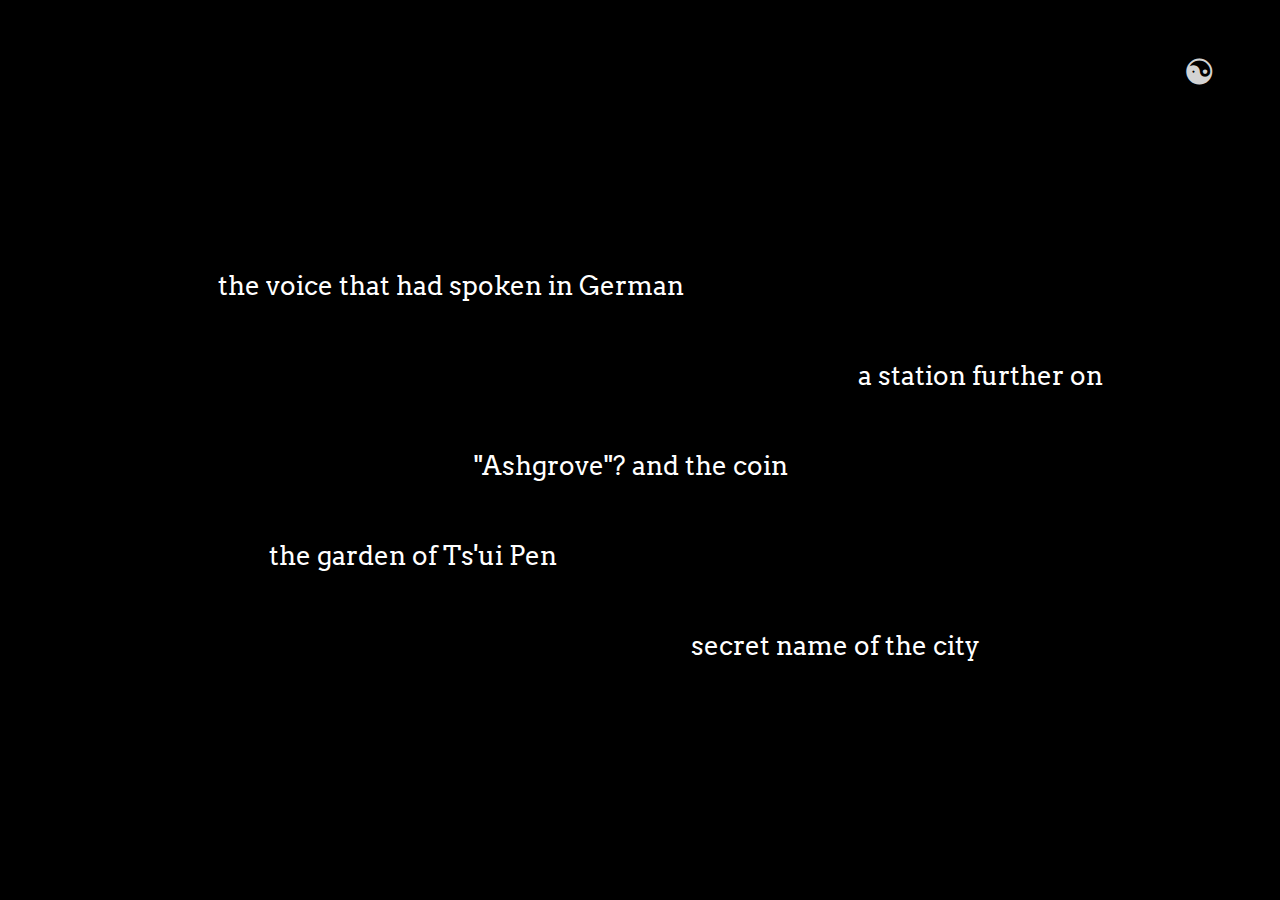
==== index.html @ 31d5e724 "sns" ====
<!doctype html>
<html class="no-js" lang="">

<head>
  <meta charset="utf-8">
  <title>The Garden of Forking Path</title>
  <meta name="description" content="">
  <meta name="viewport" content="width=device-width, initial-scale=1">

  <meta property="og:title" content="">
  <meta property="og:type" content="">
  <meta property="og:url" content="">
  <meta property="og:image" content="">

  <link rel="manifest" href="site.webmanifest">
  <link rel="apple-touch-icon" href="icon.png">
   <link rel="stylesheet" href="https://fonts.googleapis.com/css2?family=Arvo&display=swap">
  <link href="https://fonts.googleapis.com/css2?family=Work+Sans:wght@300&display=swap" rel="stylesheet">
  <link href="https://fonts.googleapis.com/css2?family=Benne&display=swap" rel="stylesheet">
  <link href="https://fonts.googleapis.com/css2?family=Noto+Sans+KR&family=Rajdhani&family=Rubik&display=swap" rel="stylesheet">  

  <link rel="stylesheet" href="css/main.css">
  <meta name="theme-color" content="#fafafa">
</head>

<body>

<div class="s1">
<a href="0.html" >the voice that had spoken in German
</a>
</div>

<style> 
.s1 {
  animation:infinite;
  animation-name: float;
  animation-duration: 4.4s;
  margin-top:-200px;
  margin-bottom:-200px;
  transition: transform .2s;
  margin: 0 auto;
  animation-delay: 0s;
}

.s2 {
    animation:infinite;
  animation-name: float;
  animation-duration: 4.8s;
  margin-top:-200px;
  margin-bottom:-200px;
  transition: transform .2s;
  margin: 0 auto;
   animation-delay: 1.5s;
}

.s3 {
    animation:infinite;
  animation-name: float;
  animation-duration: 4.9s;
  margin-top:-200px;
  margin-bottom:-200px;
  transition: transform .2s;
  margin: 0 auto;
   animation-delay: 3s;
}

.s4 {
    animation:infinite;
  animation-name: float;
  animation-duration: 4.6s;
  margin-top:-200px;
  margin-bottom:-200px;
  transition: transform .2s;
  margin: 0 auto;
   animation-delay: 4.5s;
}

.s5 {
    animation:infinite;
  animation-name: float;
  animation-duration: 4.7s;
  margin-top:-200px;
  margin-bottom:-200px;
  transition: transform .2s;
  margin: 0 auto;
   animation-delay: 5.5s;
}

@keyframes float {
  0% {
    transform: translatey(0px);
  }
  25% {
    transform: translatey(-20px);
  }
  50% {
    transform: translatey(0px);
  }
  75% {
  transform: translatey(-20px);
  }
  100%{
    transform: translatey(0px);
  }

</style>

<div class="s2">
<a href="1.html" >a station further on
</a>
</div>

<div class="s3">
<a href="2.html" >"Ashgrove"? and the coin
</a>
</div>

<div class="s4">
<a href="3.html" >the garden of Ts'ui Pen
</a>
</div>

<div class="s5">
<a href="4.html" >secret name of the city
</a>
</div>

<style>
    body
    {
         font-family: 'Rajdhani', sans-serif;
    }
    .modal
    {
        display: none;
        position: fixed;
        z-index: 1;
        padding-top: 350px;
        left: 0;
        top: 0;
        width: 100%;
        height: 100%;
        overflow: auto;
        background-color: black;

    }
    .modal-content
    {
        background-color: black;
        margin: auto;
        padding: 20px;
        border: 1px solid #888;
        width: 80%;
    }
    .close
    {
        background-color: black;
        color: #FFF;
        float: right;
        font-size: 28px;
        font-weight: bold;
    }
    .close:hover, .close:focus
    {
        background-color: black;
        color: #FFF;
        text-decoration: none;
        cursor: pointer;
    }
</style>
<button id="myBtn"><h3>☯︎</h3></button>
<div id="myModal" class="modal">


  <div class="modal-content">
    <span class="close">&times;</span>
    <p>Finish the main story line and <a href="5.html" >unlock the puzzle</a>
</a></p>
  </div>

<script>

    var modal = document.getElementById("myModal");


    var btn = document.getElementById("myBtn");


    var span = document.getElementsByClassName("close")[0];


    btn.onclick = function () {
        modal.style.display = "block";
    }


    span.onclick = function () {
        modal.style.display = "none";
    }


    window.onclick = function (event) {
        if (event.target == modal) {
            modal.style.display = "none";
        }
    }
</script>

</body>

</html>
---- css/main.css ----
body{
  background-size:100% 100%;
  background-repeat: no-repeat;
  background-color:black;
  background-image: url
}

a{
  font-family: 'Arvo', serif;
  font-size:1.6rem;
  text-decoration:none;
  color:#FFF;
}

p{
  font-family: 'Rajdhani', sans-serif;
  color:lightgrey;
  text-align:center;
  font-size:1.4rem;
}

#myBtn{
  color:lightgrey;
  font-size:1.8rem;
  position: absolute;
  top: 2%;
  left: 92%;
  text-align:center;
  animation:infinite;
  animation-name: float;
  animation-duration: 8s;
  background-color:transparent;
  border:none;
}

.s1{
  position: absolute;
  top: 30%;
  left: 17%;
}

.s2{
  position: absolute;
  top: 40%;
  left: 67%;
}

.s3{
  position: absolute;
  top: 50%;
  left: 37%;
}

.s4{
  position: absolute;
  top: 60%;
  left: 21%;
}

.s5{
  position: absolute;
  top: 70%;
  left: 54%;
}
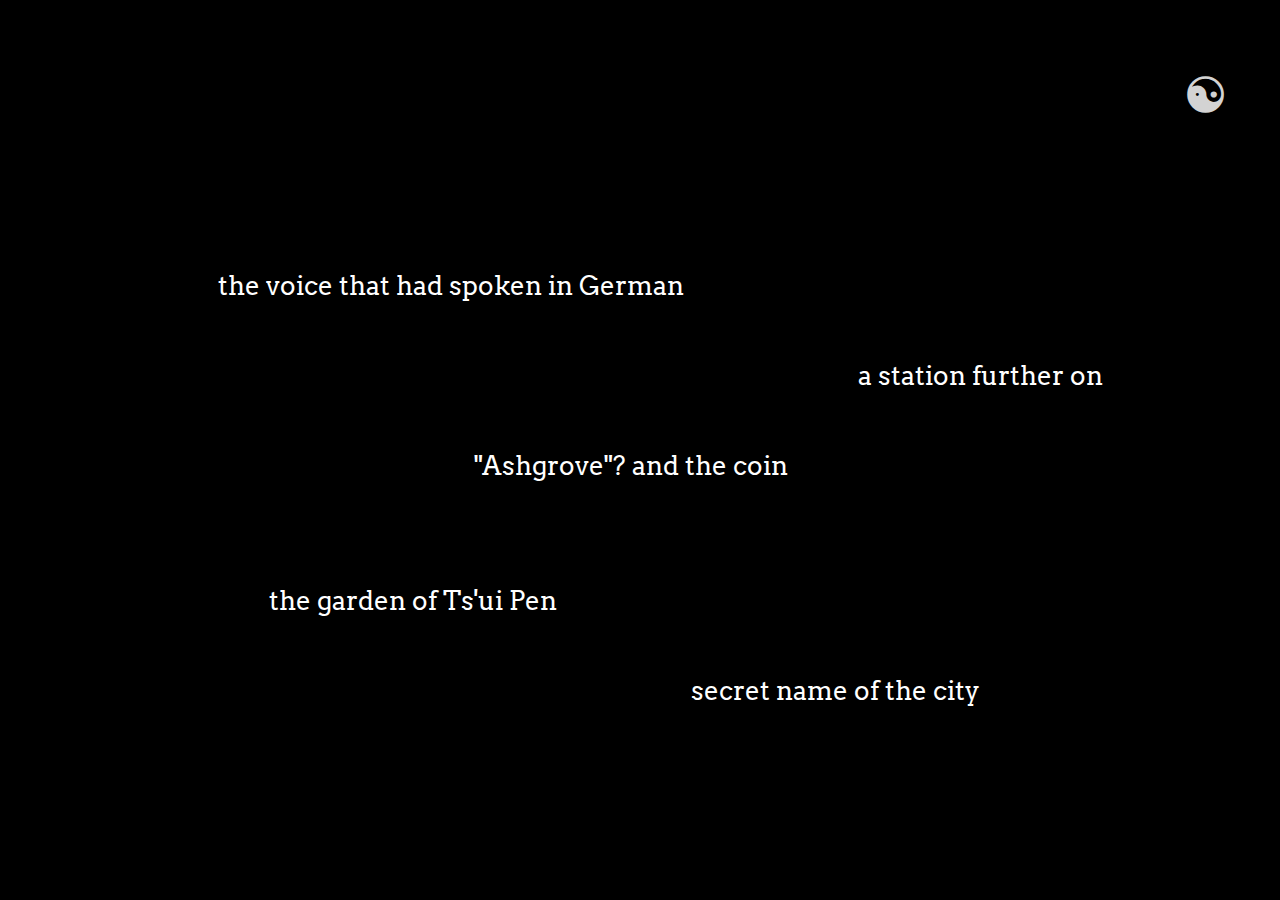
==== commit 46a2b58e: "sns" ====
--- a/index.html
+++ b/index.html
@@ -30,81 +30,6 @@
 </a>
 </div>
 
-<style> 
-.s1 {
-  animation:infinite;
-  animation-name: float;
-  animation-duration: 4.4s;
-  margin-top:-200px;
-  margin-bottom:-200px;
-  transition: transform .2s;
-  margin: 0 auto;
-  animation-delay: 0s;
-}
-
-.s2 {
-    animation:infinite;
-  animation-name: float;
-  animation-duration: 4.8s;
-  margin-top:-200px;
-  margin-bottom:-200px;
-  transition: transform .2s;
-  margin: 0 auto;
-   animation-delay: 1.5s;
-}
-
-.s3 {
-    animation:infinite;
-  animation-name: float;
-  animation-duration: 4.9s;
-  margin-top:-200px;
-  margin-bottom:-200px;
-  transition: transform .2s;
-  margin: 0 auto;
-   animation-delay: 3s;
-}
-
-.s4 {
-    animation:infinite;
-  animation-name: float;
-  animation-duration: 4.6s;
-  margin-top:-200px;
-  margin-bottom:-200px;
-  transition: transform .2s;
-  margin: 0 auto;
-   animation-delay: 4.5s;
-}
-
-.s5 {
-    animation:infinite;
-  animation-name: float;
-  animation-duration: 4.7s;
-  margin-top:-200px;
-  margin-bottom:-200px;
-  transition: transform .2s;
-  margin: 0 auto;
-   animation-delay: 5.5s;
-}
-
-@keyframes float {
-  0% {
-    transform: translatey(0px);
-  }
-  25% {
-    transform: translatey(-20px);
-  }
-  50% {
-    transform: translatey(0px);
-  }
-  75% {
-  transform: translatey(-20px);
-  }
-  100%{
-    transform: translatey(0px);
-  }
-
-</style>
-
 <div class="s2">
 <a href="1.html" >a station further on
 </a>
@@ -125,61 +50,135 @@
 </a>
 </div>
 
+<button id="myBtn"><h3>☯︎</h3></button>
+<div id="myModal" class="modal">
+
+
+<div class="modal-content">
+    <span class="close">&times;</span>
+    <p>Finish the main story line and <a href="5.html" >unlock the puzzle</a>
+</a></p>
+  </div>
+
 <style>
-    body
+  @media only screen and (max-width: 450px)
     {
-         font-family: 'Rajdhani', sans-serif;
-    }
-    .modal
+p{
+  font-family: 'Rajdhani', sans-serif;
+  color:white;
+  text-align:center;
+  font-size:1.4rem;
+}
+
+.modal
     {
         display: none;
         position: fixed;
         z-index: 1;
-        padding-top: 350px;
-        left: 0;
-        top: 0;
-        width: 100%;
-        height: 100%;
-        overflow: auto;
-        background-color: black;
-
-    }
-    .modal-content
-    {
-        background-color: black;
-        margin: auto;
-        padding: 20px;
-        border: 1px solid #888;
-        width: 80%;
-    }
-    .close
-    {
-        background-color: black;
-        color: #FFF;
-        float: right;
-        font-size: 28px;
-        font-weight: bold;
-    }
-    .close:hover, .close:focus
-    {
-        background-color: black;
-        color: #FFF;
-        text-decoration: none;
-        cursor: pointer;
-    }
+        padding-top: 250px;
+    }
+
+.s1{
+  text-align:center;
+  position: absolute;
+  top: 30%;
+  left: 1%;
+  animation-name: float;
+  animation-duration: 3s;
+  margin-top:-200px;
+  margin-bottom:-200px;
+  transition: transform .2s;
+  margin: 0 auto;
+  animation-delay: 0s;
+}
+
+.s2{
+  position: absolute;
+  top: 47%;
+  left: 20%;
+  animation-name: float;
+  animation-duration: 3s;
+  margin-top:-200px;
+  margin-bottom:-200px;
+  transition: transform .2s;
+  margin: 0 auto;
+   animation-delay: 1s;
+}
+
+.s3{
+  position: absolute;
+  top: 58%;
+  left: 14%;
+  animation-name: float;
+  animation-duration: 3s;
+  margin-top:-200px;
+  margin-bottom:-200px;
+  transition: transform .2s;
+  margin: 0 auto;
+   animation-delay: 2s;
+}
+
+.s4{
+  position: absolute;
+  top: 70%;
+  left: 16%;
+  animation-name: float;
+  animation-duration: 3s;
+  margin-top:-200px;
+  margin-bottom:-200px;
+  transition: transform .2s;
+  margin: 0 auto;
+   animation-delay: 3s;
+}
+
+.s5{
+  position: absolute;
+  top: 80%;
+  left: 16%;
+  animation-name: float;
+  animation-duration: 3s;
+  margin-top:-200px;
+  margin-bottom:-200px;
+  transition: transform .2s;
+  margin: 0 auto;
+   animation-delay: 4s;
+}
+
+#myBtn{
+  color:lightgrey;
+  font-size:2rem;
+  position: absolute;
+  top: 5%;
+  left: 45%;
+  text-align:center;
+  background-color:transparent;
+  border:none;
+}
+
+@keyframes float {
+  0% {
+    transform: translatey(0px);
+  }
+  25% {
+    transform: translatey(7px);
+  }
+  50% {
+    transform: translatey(0px);
+  }
+  }
+
+@keyframes spin {
+    from {
+        transform:rotate(0deg);
+    }
+    to {
+        transform:rotate(360deg);
+    }
+}
+
 </style>
-<button id="myBtn"><h3>☯︎</h3></button>
-<div id="myModal" class="modal">
-
-
-  <div class="modal-content">
-    <span class="close">&times;</span>
-    <p>Finish the main story line and <a href="5.html" >unlock the puzzle</a>
-</a></p>
-  </div>
 
 <script>
-
     var modal = document.getElementById("myModal");
 
 
@@ -205,7 +204,7 @@
         }
     }
 </script>
-
 </body>
 
+
 </html>--- a/css/main.css
+++ b/css/main.css
@@ -19,6 +19,11 @@
   font-size:1.4rem;
 }
 
+h3{
+  cursor:help;
+  font-size:3rem;
+}
+
 #myBtn{
   color:lightgrey;
   font-size:1.8rem;
@@ -26,41 +31,140 @@
   top: 2%;
   left: 92%;
   text-align:center;
-  animation:infinite;
-  animation-name: float;
-  animation-duration: 8s;
   background-color:transparent;
   border:none;
+  animation-name: spin;
+  animation-duration: 3000ms;
+  animation-delay:5s;
+  animation-iteration-count: infinite;
+  animation-timing-function: linear;
 }
 
 .s1{
   position: absolute;
   top: 30%;
   left: 17%;
+  animation-name: float;
+  animation-duration: 3s;
+  margin-top:-200px;
+  margin-bottom:-200px;
+  transition: transform .2s;
+  margin: 0 auto;
+  animation-delay: 0s;
 }
 
 .s2{
   position: absolute;
   top: 40%;
   left: 67%;
+  animation-name: float;
+  animation-duration: 3s;
+  margin-top:-200px;
+  margin-bottom:-200px;
+  transition: transform .2s;
+  margin: 0 auto;
+   animation-delay: 1s;
 }
 
 .s3{
   position: absolute;
   top: 50%;
   left: 37%;
+  animation-name: float;
+  animation-duration: 3s;
+  margin-top:-200px;
+  margin-bottom:-200px;
+  transition: transform .2s;
+  margin: 0 auto;
+   animation-delay: 2s;
 }
 
 .s4{
   position: absolute;
-  top: 60%;
-  left: 21%;
+  top: 65%;
+  left: 21%;;
+  animation-name: float;
+  animation-duration: 3s;
+  margin-top:-200px;
+  margin-bottom:-200px;
+  transition: transform .2s;
+  margin: 0 auto;
+   animation-delay: 3s;
 }
 
 .s5{
   position: absolute;
-  top: 70%;
+  top: 75%;
   left: 54%;
+  animation-name: float;
+  animation-duration: 3s;
+  margin-top:-200px;
+  margin-bottom:-200px;
+  transition: transform .2s;
+  margin: 0 auto;
+   animation-delay:4s;
 }
 
+.modal
+    {
+        display: none;
+        position: fixed;
+        z-index: 1;
+        padding-top: 350px;
+        left: 0;
+        top: 0;
+        width: 100%;
+        height: 100%;
+        overflow: auto;
+        background-color: black;
+        cursor:help;
 
+    }
+    .modal-content
+    {
+        background-color: black;
+        margin: auto;
+        padding: 20px;
+        border: 1px solid #888;
+        width: 80%;
+    }
+    .close
+    {
+        background-color: black;
+        color: #FFF;
+        float: right;
+        font-size: 28px;
+        font-weight: bold;
+    }
+    .close:hover, .close:focus
+    {
+        background-color: black;
+        color: #FFF;
+        text-decoration: none;
+        cursor: pointer;
+    }
+
+
+@keyframes float {
+  0% {
+    transform: translatey(0px);
+  }
+  25% {
+    transform: translatey(20px);
+  }
+
+  50% {
+    transform: translatey(0px);
+    font-color:white;
+  }
+  }
+
+@keyframes spin {
+    from {
+        transform:rotate(0deg);
+    }
+    to {
+        transform:rotate(360deg);
+    }
+
+
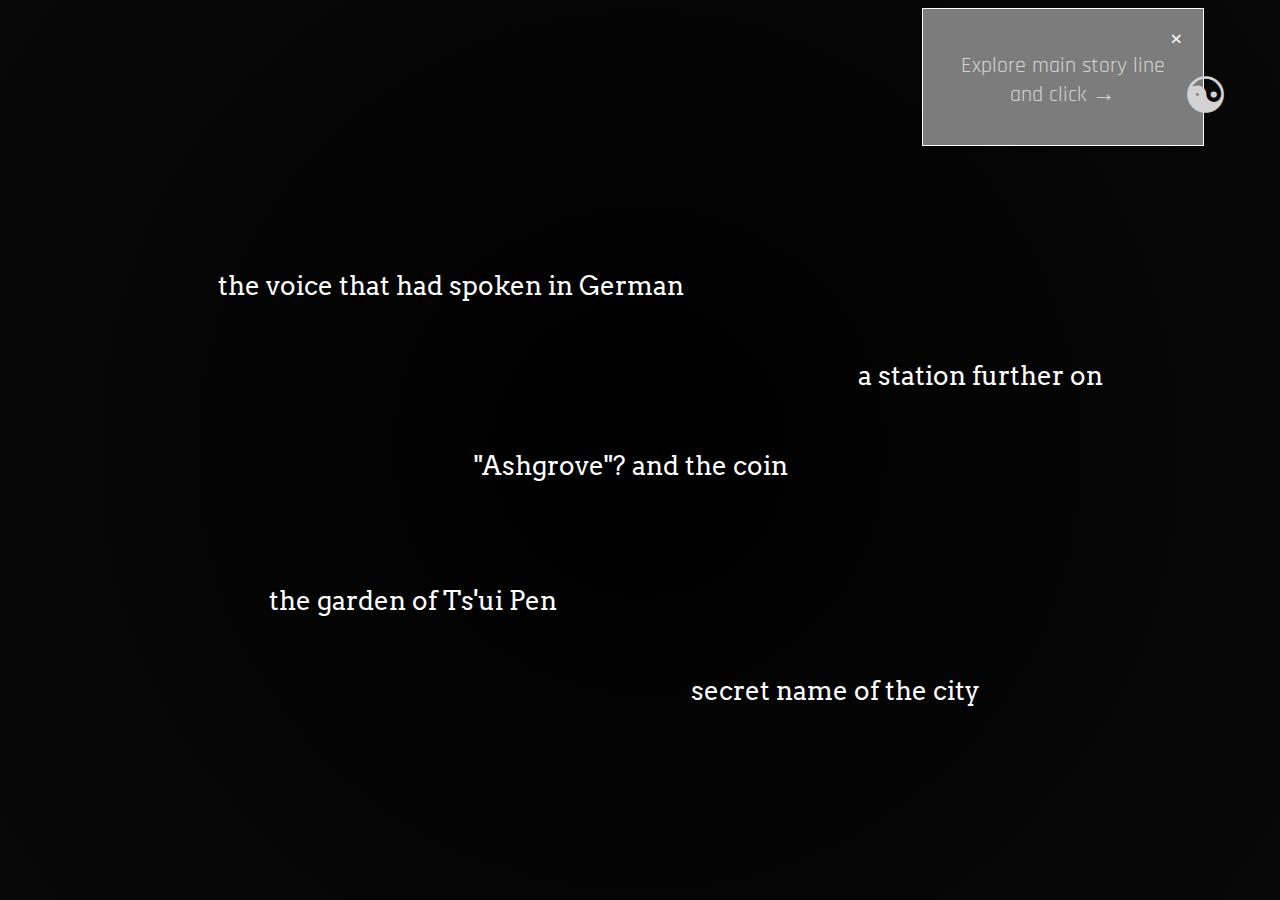
==== commit f00b42c6: "sns" ====
--- a/index.html
+++ b/index.html
@@ -50,6 +50,14 @@
 </a>
 </div>
 
+<div class="alert">
+  <span class="closebtn" onclick="this.parentElement.style.display='none';">&times;</span> 
+  <p>Explore main story line and click → </p>
+</div>
+
+<div id="popLayer">
+</div>
+
 <button id="myBtn"><h3>☯︎</h3></button>
 <div id="myModal" class="modal">
 
@@ -59,6 +67,36 @@
     <p>Finish the main story line and <a href="5.html" >unlock the puzzle</a>
 </a></p>
   </div>
+
+<style>
+.alert {
+  display:block;
+  padding: 20px;
+  width:15rem;
+  height:6rem;
+  background-color: #7c7c7c;
+  color: white;
+  text-align:center;
+  position:absolute;
+  left:72%;
+  border:solid white 1px;
+}
+
+.closebtn {
+  margin-left: 15px;
+  color: white;
+  font-weight: bold;
+  float: right;
+  font-size: 22px;
+  line-height: 20px;
+  cursor: pointer;
+  transition: 0.3s;
+}
+
+.closebtn:hover {
+  color: black;
+}
+</style>
 
 <style>
   @media only screen and (max-width: 450px)
@@ -81,7 +119,7 @@
 .s1{
   text-align:center;
   position: absolute;
-  top: 30%;
+  top: 31%;
   left: 1%;
   animation-name: float;
   animation-duration: 3s;
@@ -155,12 +193,27 @@
   border:none;
 }
 
+.alert {
+  margin-top:1rem;
+  display:block;
+  padding: 20px;
+  width:11rem;
+  height:7rem;
+  background-color: #7c7c7c;
+  color: white;
+  text-align:center;
+  position:absolute;
+  border:solid white 1px;
+  top:0%;
+  left:2%;
+}
+
 @keyframes float {
   0% {
     transform: translatey(0px);
   }
   25% {
-    transform: translatey(7px);
+    transform: translatey(8px);
   }
   50% {
     transform: translatey(0px);
@@ -177,6 +230,8 @@
 }
 
 </style>
+
+<body>
 
 <script>
     var modal = document.getElementById("myModal");
@@ -203,7 +258,10 @@
             modal.style.display = "none";
         }
     }
+
 </script>
+
+
 </body>
 
 
--- a/css/main.css
+++ b/css/main.css
@@ -1,7 +1,7 @@
 body{
-  background-size:100% 100%;
+  background:no-repeat center center fixed;
   background-repeat: no-repeat;
-  background-color:black;
+  background-image: radial-gradient(circle, black, #080808);
   background-image: url
 }
 
@@ -10,7 +10,14 @@
   font-size:1.6rem;
   text-decoration:none;
   color:#FFF;
+   -webkit-transition: color 0.2s; 
+        transition: color 0.2s; 
+
 }
+
+    a:hover {
+        color: #7c7c7c;
+    }
 
 p{
   font-family: 'Rajdhani', sans-serif;
@@ -25,6 +32,8 @@
 }
 
 #myBtn{
+  -webkit-transition: color 0.2s; 
+  transition: color 0.2s; 
   color:lightgrey;
   font-size:1.8rem;
   position: absolute;
@@ -40,6 +49,10 @@
   animation-timing-function: linear;
 }
 
+#myBtn:hover{
+  color: dimgrey;
+}
+
 .s1{
   position: absolute;
   top: 30%;
@@ -52,6 +65,8 @@
   margin: 0 auto;
   animation-delay: 0s;
 }
+
+
 
 .s2{
   position: absolute;
@@ -113,8 +128,6 @@
         padding-top: 350px;
         left: 0;
         top: 0;
-        width: 100%;
-        height: 100%;
         overflow: auto;
         background-color: black;
         cursor:help;
@@ -168,3 +181,5 @@
     }
 
 
+
+
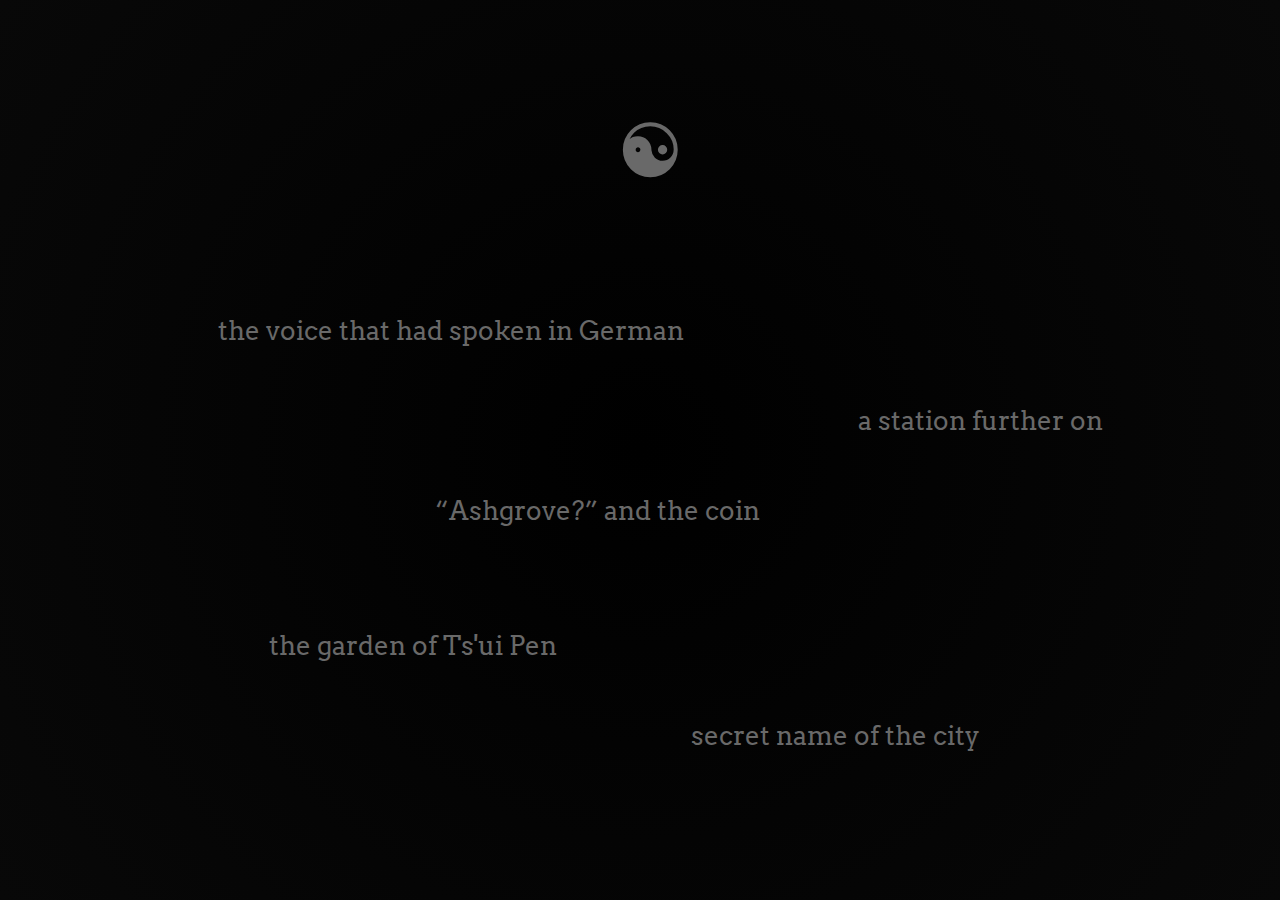
==== commit f4f89818: "sns" ====
--- a/index.html
+++ b/index.html
@@ -24,7 +24,7 @@
 </head>
 
 <body>
-
+<i class="Kicker">
 <div class="s1">
 <a href="0.html" >the voice that had spoken in German
 </a>
@@ -36,7 +36,7 @@
 </div>
 
 <div class="s3">
-<a href="2.html" >"Ashgrove"? and the coin
+<a href="2.html" >“Ashgrove?” and the coin
 </a>
 </div>
 
@@ -50,23 +50,17 @@
 </a>
 </div>
 
-<div class="alert">
-  <span class="closebtn" onclick="this.parentElement.style.display='none';">&times;</span> 
-  <p>Explore main story line and click → </p>
-</div>
-
-<div id="popLayer">
-</div>
-
 <button id="myBtn"><h3>☯︎</h3></button>
 <div id="myModal" class="modal">
 
 
 <div class="modal-content">
     <span class="close">&times;</span>
-    <p>Finish the main story line and <a href="5.html" >unlock the puzzle</a>
+    <p>Explore the forking paths and <a href="5.html" >Unlock the Labyrinth</a>
 </a></p>
   </div>
+</i>
+
 
 <style>
 .alert {
@@ -75,7 +69,7 @@
   width:15rem;
   height:6rem;
   background-color: #7c7c7c;
-  color: white;
+  color: dimgrey;
   text-align:center;
   position:absolute;
   left:72%;
@@ -84,7 +78,7 @@
 
 .closebtn {
   margin-left: 15px;
-  color: white;
+  color: dimgrey;
   font-weight: bold;
   float: right;
   font-size: 22px;
@@ -94,33 +88,40 @@
 }
 
 .closebtn:hover {
-  color: black;
+  color: white;
 }
 </style>
 
 <style>
-  @media only screen and (max-width: 450px)
+  @media only screen and (max-width: 1200px)
     {
 p{
   font-family: 'Rajdhani', sans-serif;
-  color:white;
+  color:dimgrey;
   text-align:center;
   font-size:1.4rem;
 }
 
+a{
+  text-decoration:
+}
+
 .modal
-    {
+    { 
+        height:100%;
+        width:100%;
         display: none;
         position: fixed;
         z-index: 1;
-        padding-top: 250px;
+        padding-top: 140px;
+        background-color:black;
     }
 
 .s1{
   text-align:center;
   position: absolute;
   top: 31%;
-  left: 1%;
+  left: 12%;
   animation-name: float;
   animation-duration: 3s;
   margin-top:-200px;
@@ -132,8 +133,8 @@
 
 .s2{
   position: absolute;
-  top: 47%;
-  left: 20%;
+  top: 46%;
+  left: 53%;
   animation-name: float;
   animation-duration: 3s;
   margin-top:-200px;
@@ -145,8 +146,8 @@
 
 .s3{
   position: absolute;
-  top: 58%;
-  left: 14%;
+  top: 59%;
+  left: 12%;
   animation-name: float;
   animation-duration: 3s;
   margin-top:-200px;
@@ -158,8 +159,8 @@
 
 .s4{
   position: absolute;
-  top: 70%;
-  left: 16%;
+  top: 73%;
+  left: 48%;
   animation-name: float;
   animation-duration: 3s;
   margin-top:-200px;
@@ -171,8 +172,8 @@
 
 .s5{
   position: absolute;
-  top: 80%;
-  left: 16%;
+  top: 85%;
+  left: 13%;
   animation-name: float;
   animation-duration: 3s;
   margin-top:-200px;
@@ -184,17 +185,17 @@
 
 #myBtn{
   color:lightgrey;
-  font-size:2rem;
-  position: absolute;
-  top: 5%;
-  left: 45%;
+  font-size:1.2rem;
+  position: absolute;
+  top: -14.5%;
+  left: 43%;
   text-align:center;
   background-color:transparent;
   border:none;
 }
 
 .alert {
-  margin-top:1rem;
+  margin-top:-10rem;
   display:block;
   padding: 20px;
   width:11rem;
@@ -229,6 +230,145 @@
     }
 }
 
+
+
+
+  @media only screen and (max-width: 810px)
+    {
+p{
+  font-family: 'Rajdhani', sans-serif;
+  color:dimgrey;
+  text-align:center;
+  font-size:1.4rem;
+}
+
+a{
+  text-decoration:
+}
+
+.modal
+    { 
+        height:100%;
+        width:100%;
+        display: none;
+        position: fixed;
+        z-index: 1;
+        padding-top: 250px;
+    }
+
+.s1{
+  text-align:center;
+  position: absolute;
+  top: 31%;
+  left: 1%;
+  animation-name: float;
+  animation-duration: 3s;
+  margin-top:-200px;
+  margin-bottom:-200px;
+  transition: transform .2s;
+  margin: 0 auto;
+  animation-delay: 0s;
+}
+
+.s2{
+  position: absolute;
+  top: 47%;
+  left: 20%;
+  animation-name: float;
+  animation-duration: 3s;
+  margin-top:-200px;
+  margin-bottom:-200px;
+  transition: transform .2s;
+  margin: 0 auto;
+   animation-delay: 1s;
+}
+
+.s3{
+  position: absolute;
+  top: 58%;
+  left: 14%;
+  animation-name: float;
+  animation-duration: 3s;
+  margin-top:-200px;
+  margin-bottom:-200px;
+  transition: transform .2s;
+  margin: 0 auto;
+   animation-delay: 2s;
+}
+
+.s4{
+  position: absolute;
+  top: 70%;
+  left: 16%;
+  animation-name: float;
+  animation-duration: 3s;
+  margin-top:-200px;
+  margin-bottom:-200px;
+  transition: transform .2s;
+  margin: 0 auto;
+   animation-delay: 3s;
+}
+
+.s5{
+  position: absolute;
+  top: 80%;
+  left: 16%;
+  animation-name: float;
+  animation-duration: 3s;
+  margin-top:-200px;
+  margin-bottom:-200px;
+  transition: transform .2s;
+  margin: 0 auto;
+   animation-delay: 4s;
+}
+
+#myBtn{
+  color:lightgrey;
+  font-size:2rem;
+  position: absolute;
+  top: 1%;
+  left: 43%;
+  text-align:center;
+  background-color:transparent;
+  border:none;
+}
+
+.alert {
+  margin-top:-10rem;
+  display:block;
+  padding: 20px;
+  width:11rem;
+  height:7rem;
+  background-color: #7c7c7c;
+  color: white;
+  text-align:center;
+  position:absolute;
+  border:solid white 1px;
+  top:0%;
+  left:2%;
+}
+
+@keyframes float {
+  0% {
+    transform: translatey(0px);
+  }
+  25% {
+    transform: translatey(8px);
+  }
+  50% {
+    transform: translatey(0px);
+  }
+  }
+
+@keyframes spin {
+    from {
+        transform:rotate(0deg);
+    }
+    to {
+        transform:rotate(360deg);
+    }
+}
+
 </style>
 
 <body>
--- a/css/main.css
+++ b/css/main.css
@@ -8,38 +8,66 @@
 a{
   font-family: 'Arvo', serif;
   font-size:1.6rem;
+  font-style:normal;
   text-decoration:none;
-  color:#FFF;
+  color:dimgrey;
+    text-decoration: inherit;
    -webkit-transition: color 0.2s; 
         transition: color 0.2s; 
 
 }
 
     a:hover {
-        color: #7c7c7c;
-    }
+        color: white;
+        text-decoration:underline;
+    }
+
+.Kicker {
+    color: dimgrey;
+}
+
+i.Kicker:hover {
+    color: black;
+}
+
+a {
+    color: inherit;
+    text-decoration: inherit;
+}
+
+.text-light:hover + .Kicker {
+    color: black;
+    text-decoration: inherit;
+    transition: 0.1s;
+}
 
 p{
   font-family: 'Rajdhani', sans-serif;
-  color:lightgrey;
+  color:dimgrey;
   text-align:center;
   font-size:1.4rem;
 }
 
 h3{
   cursor:help;
-  font-size:3rem;
+  color:dimgrey;
+  font-size:4.5rem;
+  -webkit-transition: color 0.2s; 
+  transition: color 0.2s; 
+}
+
+h3:hover{
+  color: white;
 }
 
 #myBtn{
   -webkit-transition: color 0.2s; 
   transition: color 0.2s; 
-  color:lightgrey;
+  color:black;
   font-size:1.8rem;
   position: absolute;
-  top: 2%;
-  left: 92%;
-  text-align:center;
+  top: 4%;
+  left: 47.8%;
   background-color:transparent;
   border:none;
   animation-name: spin;
@@ -50,12 +78,12 @@
 }
 
 #myBtn:hover{
-  color: dimgrey;
+  color: white;
 }
 
 .s1{
   position: absolute;
-  top: 30%;
+  top: 35%;
   left: 17%;
   animation-name: float;
   animation-duration: 3s;
@@ -70,7 +98,7 @@
 
 .s2{
   position: absolute;
-  top: 40%;
+  top: 45%;
   left: 67%;
   animation-name: float;
   animation-duration: 3s;
@@ -83,8 +111,8 @@
 
 .s3{
   position: absolute;
-  top: 50%;
-  left: 37%;
+  top: 55%;
+  left: 34%;
   animation-name: float;
   animation-duration: 3s;
   margin-top:-200px;
@@ -96,7 +124,7 @@
 
 .s4{
   position: absolute;
-  top: 65%;
+  top: 70%;
   left: 21%;;
   animation-name: float;
   animation-duration: 3s;
@@ -109,7 +137,7 @@
 
 .s5{
   position: absolute;
-  top: 75%;
+  top: 80%;
   left: 54%;
   animation-name: float;
   animation-duration: 3s;
@@ -125,12 +153,13 @@
         display: none;
         position: fixed;
         z-index: 1;
+        height:100%;
+        width:100%;
         padding-top: 350px;
         left: 0;
         top: 0;
         overflow: auto;
-        background-color: black;
-        cursor:help;
+        background-color: rgba(0,0,0,0.9)
 
     }
     .modal-content
@@ -140,11 +169,12 @@
         padding: 20px;
         border: 1px solid #888;
         width: 80%;
+        font-style:normal;
     }
     .close
     {
         background-color: black;
-        color: #FFF;
+        color: dimgrey;
         float: right;
         font-size: 28px;
         font-weight: bold;
